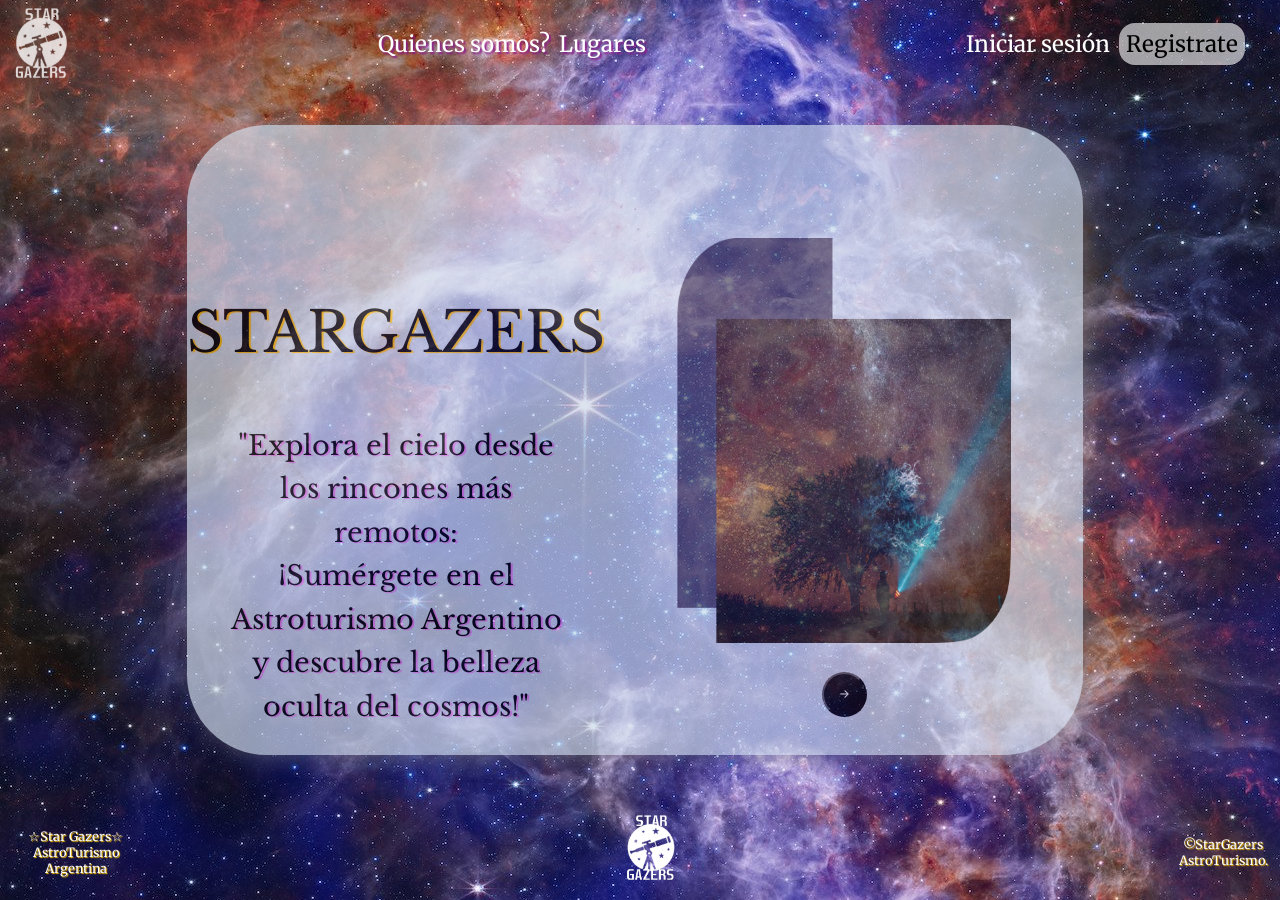
==== index.html @ eba9d480 "Restructuracion de contenido Parte 2 Cambios en contenido de Index y Quienes somos con nuevo orden m" ====
<!DOCTYPE html>
<html lang="en">
  <head>
    <meta charset="UTF-8">
    <meta name="viewport" content="width=device-width, initial-scale=1.0">
    <title>AstroTurismo</title>
    <link rel="stylesheet" href="./styles/index.css">
    <link rel="preconnect" href="https://fonts.googleapis.com">
    <link rel="preconnect" href="https://fonts.gstatic.com" crossorigin>
    <link href="https://fonts.googleapis.com/css2?family=Inter:wght@100..900&family=Merriweather:ital,wght@0,300;0,400;0,700;0,900;1,300;1,400;1,700;1,900&display=swap" rel="stylesheet">
    <link rel="preconnect" href="https://fonts.googleapis.com">
    <link rel="preconnect" href="https://fonts.gstatic.com" crossorigin>
    <link href="https://fonts.googleapis.com/css2?family=Inter:wght@100..900&family=Libre+Baskerville:ital,wght@0,400;0,700;1,400&family=Merriweather:ital,wght@0,300;0,400;0,700;0,900;1,300;1,400;1,700;1,900&display=swap" rel="stylesheet">
    <link rel="icon" href="./images/telescopio.png" sizes="32x32" type="image/png">
  </head>

  <body>
    <!-- CONTENIDO GENERAL DEL HEADER INCLUYENDO AL MISMO NAVBAR DENTRO -->
    <header class="header">
      <a href="index.html"><img class="logo" src="./images/logo1.png" alt=""></a>            
      <ul class="lista1">
        <li><a href="quienes.html">Quienes somos?</a></li>
        <li><a href="lugares.html">Lugares</a></li>
      </ul>
      <ul class="lista2">
        <li><a href="inicioSesion.html">Iniciar sesión</a></li>
        <li id="registro"><a href="registro.html">Registrate</a></li>
      </ul>
    </header>
    <!-- CONTENIDO PRINCIPAL DE NUESTRO HOME-->
    <main>
      <div class="contenido">
        <div class="textoContenido">
          <!--DENTRO DE ESTE DIV ↓, PUEDEN MOSTRARSE TRES TIPOS DE CONTENIDOS MEDIANTE JS-->
          <!--PRIMER CONTENIDO DEL DIV ↓-->
          <div id="pagina1" class="pagina activa">
            <div class="displayContenido">
              <h1 class="tituloPrincipal">STARGAZERS</h1>
              <p class="parrafoPrincipal">
              "Explora el cielo desde los rincones más remotos: <br> ¡Sumérgete en el Astroturismo Argentino y descubre la belleza oculta del cosmos!"</p>
              <button class="btn" onclick="mostrarPagina('pagina2')">→</button>
            </div>
          </div>
          <!--SEGUNDO CONTENIDO DEL DIV ↓-->
          <div id="pagina2" class="pagina">
            <div class="displayContenido">
              <h2>¿Que es el Astroturismo?</h2>
              <p class="segundoParrafo">El astroturismo, es un fenómeno en auge, invita a entusiastas de la astronomía a explorar los misterios del cosmos desde una perspectiva única.<br> Este fascinante turismo combina elementos de naturaleza, cultura y ciencia, ofreciendo experiencias inolvidables para aficionados y expertos por igual.<br><br>
              Los invitamos a ver:<br>"El camino eterno: ESTRELLAS ADENTRO".<br>
              <iframe src="https://www.youtube.com/embed/Oynxc73-itE?si=82ZuGsNWFO3d8r44" title="YouTube video player" frameborder="0" allow="accelerometer; autoplay; clipboard-write; encrypted-media; gyroscope; picture-in-picture; web-share" referrerpolicy="strict-origin-when-cross-origin" allowfullscreen></iframe></p>
              <button class="btn" onclick="mostrarPagina('pagina1')">←</button>
              <button class="btn" onclick="mostrarPagina('pagina3')">→</button>
            </div>
          </div>
          <!--TERCER CONTENIDO DEL DIV ↓-->
          <div id="pagina3" class="pagina">
            <div class="displayContenido">
              <h3>Enlaces recomendados:</h3>
              <ul class="recomendados">
                <li><a href="https://images.nasa.gov/"></a>Libreria de imagenes y videos de la Nasa<br></li>
                <li><a href="https://stellarium-web.org">Stellarium-Web</a><br></li>
                <li><a href="https://play.google.com/store/apps/details?id=com.noctuasoftware.stellarium_free&hl=en">Star Map Stellarium Mobile para android</a><br></li>
                <li><a href="https://play.google.com/store/apps/details?id=com.google.android.stardroid&pcampaignid=web_share">Google SkyMap para android</a><br></li>
                <li><a href="https://play.google.com/store/apps/details?id=com.PYOPYO.StarTracker">StarTracker para android</a><br></li>
              </ul>
              <button class="btn" onclick="mostrarPagina('pagina2')">←</button>
            </div>
          </div>
        </div>
        <!--ESTE DIV CONTIENE LA IMAGEN DE LA DERECHA ↓-->
        <div class="imagenContenido">
          <img src="./images/Group.png" alt="">
        </div>
      </div>
    </main>
    <footer>
      <span class="Contacto">☆Star Gazers☆<br> AstroTurismo<br>  Argentina  </span>
      <img class="logo1" src="./images/logo1.png" alt="">
      <span class="copy2"> ©StarGazers <br> AstroTurismo.</span>
    </footer>

    <script src="./index.js"></script>
  </body>
</html>
---- styles/index.css ----
/*BODY*/
*{
  box-sizing: border-box;
  color: white;
  font-family: "Merriweather", serif;
}
body{
  width: 98vw;
  height: 98.3vh;
  background-image: url(../images/fondolug.jpg);
  background-repeat: repeat-y;
  background-size: cover;
  background-position: center;
} 


/*HEADER*/
.header {
  width: 98vw;
  height: 8vh;
  display: flex;
  justify-content: space-between;
}
.logo{
  width: 4.2em;
  opacity: 80%;
}
header > ul {
  list-style: none;
  padding: 1rem;
  margin: 0;
  display: flex;
  align-items: center;
  justify-content: center;
}
.lista1 {
  font-weight: 450;
  font-size: 2.5vh;
  margin-left: 10vw;
  text-shadow: 2px 2px 2px rgb(138, 26, 138);
}
.lista2 {
  font-weight: 450;
  font-size: 2.5vh;
}
.lista1 li,
.lista2 li {
  margin: 0.5vh;
}
.lista1 a,
.lista2 a {
  text-decoration: none; 
  position: relative; 
  color: #fff;
  text-decoration: none;
}
#registro{
  background-color:rgb(255, 255, 255, 0.6);
  color: black;
  padding:0.8vh;
  border-radius: 1rem;
}
#registro a{
  color: black;
}
.lista1 a::after,
.lista2 a::after {
  content: '';
  position: absolute;
  bottom: 0;
  left: 0;
  width: 0;
  height: 2px;
  background-color: white;
  transition: width 0.3s ease;
  opacity: 65%;
}
.lista1 a:hover::after,
.lista1 a.subrayado-permanente::after {
  width: 100%; 
}


/*MAIN*/
main {
  width: 98vw;
  height: 80vh;
  display: flex;
  justify-content: center;
  align-items: center;
  overflow: auto;
}
.contenido {
  width: 70vw;
  height: 60vh;
  display: flex;
  flex-direction: row;
  justify-content: space-evenly;
  align-items: center;
  background-color: #CFDAE8;
  margin: 10px;
  border-bottom-right-radius: 150px;
  border-top-right-radius: 10px;
  border-top-left-radius: 120px;
  border-bottom-left-radius: 10px;
  box-shadow: 5px 5px 20px rgba(127, 126, 126, 0.681); 
  opacity: 70%;
}
.textoContenido {
  width: 50%;
  height: 100%;
}
.pagina {
  display: none;
  margin:10%;
}
.activa {
  display: block;
}
.displayContenido{
  height: 40vh;
  display: flex;
  flex-direction: row;
  flex-wrap: wrap;
  align-content: space-around;
  align-items: center;
  justify-content: center;
}
.displayContenido > h1,h2,h3{
  text-align: center;
  font-size: 2em;
  font-family: "Libre Baskerville", serif;
  font-weight: 400;
}
.displayContenido > h1{
  font-size: 3.5em;
  margin-bottom: 30px;
  color: black;
  text-shadow: 2px 1px 1px rgb(255, 187, 0);
}
h2{
  margin: 0;
  color:black;
  line-height: 1.6;
  text-shadow: 2px 2px 4px rgb(158, 3, 206);
}
h3{
  margin: 0;
  color:black;
  line-height: 1.6;
  text-shadow: 2px 2px 4px rgb(158, 3, 206);
}
.parrafoPrincipal{
  font-size: 1.7rem ;
  line-height: 1.6;
  text-align: center;
  color: black;
  font-family: "Libre Baskerville", serif;
  font-weight: 400;
  text-shadow: 2px 1px 1px violet;
  margin-bottom: 40px;
}
.segundoParrafo{
  font-size: 1.1em;
  color:rgb(0, 0, 0);
  line-height: 1.1;
  text-shadow: 1px 1px 2px rgba(0, 0, 0, 0.5);
  font-family: "Libre Baskerville", serif;
  font-weight: 400;
}
.segundoParrafo>iframe{
  margin: 5px;
  width: 460px;
  height: 235px;
}
.recomendados{
  display: flex;
  flex-direction: column;
  flex-wrap: wrap;
  align-content: flex-start;
  justify-content: flex-start;
  align-items: flex-start;
  width:100%;
  margin-bottom: 30px;
  color:rgb(0, 0, 0);
  line-height: 1.1;
  text-shadow: 1px 1px 2px rgba(0, 0, 0, 0.5);
  font-size: 1.3em ;
  text-align: center;
  font-family: "Libre Baskerville", serif;
  font-weight: 100;
  text-shadow: 2px 1px 1px black;
}
.btn{
  background-color: black;
  padding: 5px;
  border-radius: 30px;
  margin: 3px;
}
.imagenContenido{
  width: 80vh;
  height: 50vh;
  justify-content: center;
  align-items: center;
  display:flex;
  margin-top: 3%;
  margin-bottom: 3%;
}
.imagenContenido img{
  width: 70%;
  height: 90%;
  margin-top: 6%;
  margin-bottom: 6%;
}

/*FOOTER*/
footer {
  width: 100%;
  margin: 0px 0px 10px 0px;
  height: auto;
  display: flex;
  justify-content: space-between;
  align-items: center;
  position: fixed;
  bottom: 0;
}
.logo1{
  width: 4rem;
}
.Contacto{
  text-align: center;
  margin-left: 20px;
  font-size: 1rem;
}
.copy2{
  text-align: center;
  font-size: 1rem;
  margin-right: 20px;
}


/* MEDIA PARA SCREEN 1465px*/
@media screen and (max-width: 1465px){
  body{
    width: 98vw;
    height: 98vh;
    background-image: url(../images/fondolug.jpg);
    background-position: center; 
    background-size:auto;
  }
  .header ul{
    padding: 1vw;
  }
  .logo{
    opacity: 80%;
  }
  .lista1 {
    font-weight: 450;
    font-size: 2.5vh;
    display: flex;
    margin-left: 0vh;
  }
  .lista2 {
    font-weight: 450;
    font-size: 2.5vh;
    display: flex;
    margin-right: 0vh;
  }

  .contenido {
    width: 70vw;
    height: 70vh;
    display: flex;
    background-color: #CFDAE8;
    margin: 10px;
    border-bottom-right-radius: 80px;
    border-top-right-radius: 80px;
    border-top-left-radius: 80px;
    border-bottom-left-radius: 80px;
    box-shadow: 5px 5px 20px rgba(127, 126, 126, 0.681); 
    opacity: 70%;
}
  .textoContenido{
  width: 100%;
  height: auto;
  }

  .textoContenido h2{
  text-align: center;
  font-size: 2em;
  }

  .imagenContenido{
  width: 99vw;
  height: 50vh;
  }

  .btn{
    background-color: black;
    padding: 5px;
    border-radius: 30px;
    position: fixed;
    right: 32%;
    bottom: 20%;
    width: 5vh;
    height: 5vh;
  }
  .footer{
    width: 98vw;
    height: 7.6vh;
    display: flex;
    justify-content: space-between;
    position: fixed;
    bottom: 1.3vh;
    margin: 1vh;
  }
  .logo1{
    width: 3.9rem;
    margin-bottom: 10px;
  }
  .Contacto{
    text-align: center;
    margin-left: 20px;
    font-size: 0.8rem;
    text-shadow: 1px 1px 1px rgb(253, 199, 2);
  }
  .copy2{
    text-align: center;
    font-size: 0.8rem;
    margin-right: 20px;
    text-shadow: 1px 1px 1px rgb(223, 175, 0);
  }
}
/* MEDIA PARA SCREEN 800px*/
@media screen and (max-width: 850px) { 
  body{
    width: 98vw;
    height: 98vh;
    background-image: url(../images/fondolug.jpg);
    background-position: center; 
    background-size:auto;
  }
  .header ul{
    padding: 1vw;
  }
  .logo{
    opacity: 80%;
  }
  .lista1 {
    font-weight: 450;
    font-size: 2vh;
    display: flex;
    margin-left: 0vh;
  }
  .lista2 {
    font-weight: 450;
    font-size: 1.5vh;
    display: flex;
    margin-right: 0vh;
  }

  .contenido {
    width: 70vw;
    height: 70vh;
    display: flex;
    background-color: #CFDAE8;
    margin: 10px;
    border-bottom-right-radius: 80px;
    border-top-right-radius: 80px;
    border-top-left-radius: 80px;
    border-bottom-left-radius: 80px;
    box-shadow: 5px 5px 20px rgba(127, 126, 126, 0.681); 
    opacity: 70%;
}
  .textoContenido{
  width: 100%;
  height: auto;
  }

  .textoContenido h2{
  text-align: center;
  font-size: 2em;
  }

  .imagenContenido{
  width: 100%;
  height: auto;
  display: none;
  }

  .btn{
    background-color: black;
    padding: 5px;
    border-radius: 30px;
    position: fixed;
    right: 46%;
    bottom: 17%;
    width: 4vh;
    height: 4vh;
  }
  .footer{
    width: 98vw;
    height: 7.6vh;
    display: flex;
    justify-content: space-between;
    position: fixed;
    bottom: 1.3vh;
    margin: 1vh;
  }
  .logo1{
    width: 3.9rem;
    margin-bottom: 10px;
  }
  .Contacto{
    text-align: center;
    margin-left: 20px;
    font-size: 0.8rem;
    text-shadow: 1px 1px 1px rgb(253, 199, 2);
  }
  .copy2{
    text-align: center;
    font-size: 0.8rem;
    margin-right: 20px;
    text-shadow: 1px 1px 1px rgb(223, 175, 0);
  }
}
/* MEDIA PARA SCREEN 380px*/
@media screen and (max-width: 380px){
    .textoContenido h2{
    text-align: center;
    font-size: 1.7em;
    }
    .parrafoPrincipal{
      font-size:1.4rem ;
      line-height: 1.3;
      text-align: center;
      color: black;
      font-family: "Libre Baskerville", serif;
      font-weight: 400;
      text-shadow: 2px 1px 1px violet;
      margin-bottom: 5px;
      }
}
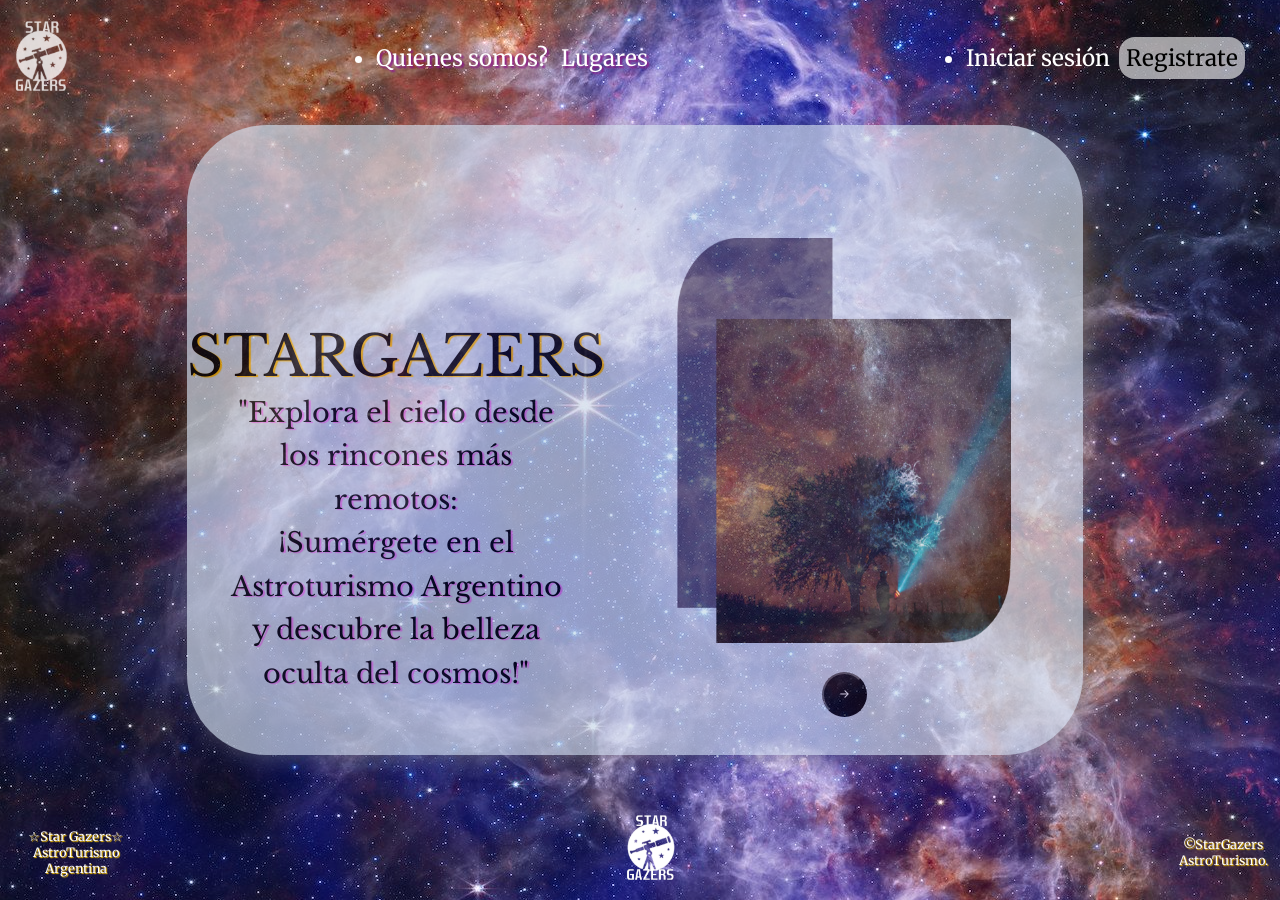
==== commit 832ece0d: "Restructuracion Responsive Parte1 Restructuracion Responsive Parte1 Arreglo en tamaño ancho de body " ====
--- a/index.html
+++ b/index.html
@@ -1,5 +1,5 @@
 <!DOCTYPE html>
-<html lang="en">
+<html lang="es">
   <head>
     <meta charset="UTF-8">
     <meta name="viewport" content="width=device-width, initial-scale=1.0">
@@ -17,15 +17,17 @@
   <body>
     <!-- CONTENIDO GENERAL DEL HEADER INCLUYENDO AL MISMO NAVBAR DENTRO -->
     <header class="header">
-      <a href="index.html"><img class="logo" src="./images/logo1.png" alt=""></a>            
-      <ul class="lista1">
-        <li><a href="quienes.html">Quienes somos?</a></li>
-        <li><a href="lugares.html">Lugares</a></li>
-      </ul>
-      <ul class="lista2">
-        <li><a href="inicioSesion.html">Iniciar sesión</a></li>
-        <li id="registro"><a href="registro.html">Registrate</a></li>
-      </ul>
+      <div class="navbar">
+        <a href="index.html"><img class="logo" src="./images/logo1.png" alt="logoStarGazers"></a>            
+        <ul class="lista1">
+          <li><a href="quienes.html">Quienes somos?</a></li>
+          <li><a href="lugares.html">Lugares</a></li>
+        </ul>
+        <ul class="lista2">
+          <li><a href="inicioSesion.html">Iniciar sesión</a></li>
+          <li id="registro"><a href="registro.html">Registrate</a></li>
+        </ul>
+      </div>
     </header>
     <!-- CONTENIDO PRINCIPAL DE NUESTRO HOME-->
     <main>
@@ -47,7 +49,7 @@
               <h2>¿Que es el Astroturismo?</h2>
               <p class="segundoParrafo">El astroturismo, es un fenómeno en auge, invita a entusiastas de la astronomía a explorar los misterios del cosmos desde una perspectiva única.<br> Este fascinante turismo combina elementos de naturaleza, cultura y ciencia, ofreciendo experiencias inolvidables para aficionados y expertos por igual.<br><br>
               Los invitamos a ver:<br>"El camino eterno: ESTRELLAS ADENTRO".<br>
-              <iframe src="https://www.youtube.com/embed/Oynxc73-itE?si=82ZuGsNWFO3d8r44" title="YouTube video player" frameborder="0" allow="accelerometer; autoplay; clipboard-write; encrypted-media; gyroscope; picture-in-picture; web-share" referrerpolicy="strict-origin-when-cross-origin" allowfullscreen></iframe></p>
+              <iframe src="https://www.youtube.com/embed/Oynxc73-itE?si=82ZuGsNWFO3d8r44" title="elCaminoEterno" allow="accelerometer; autoplay; clipboard-write; encrypted-media; gyroscope; picture-in-picture; web-share" referrerpolicy="strict-origin-when-cross-origin" allowfullscreen></iframe></p>
               <button class="btn" onclick="mostrarPagina('pagina1')">←</button>
               <button class="btn" onclick="mostrarPagina('pagina3')">→</button>
             </div>
@@ -56,12 +58,16 @@
           <div id="pagina3" class="pagina">
             <div class="displayContenido">
               <h3>Enlaces recomendados:</h3>
-              <ul class="recomendados">
-                <li><a href="https://images.nasa.gov/"></a>Libreria de imagenes y videos de la Nasa<br></li>
-                <li><a href="https://stellarium-web.org">Stellarium-Web</a><br></li>
-                <li><a href="https://play.google.com/store/apps/details?id=com.noctuasoftware.stellarium_free&hl=en">Star Map Stellarium Mobile para android</a><br></li>
-                <li><a href="https://play.google.com/store/apps/details?id=com.google.android.stardroid&pcampaignid=web_share">Google SkyMap para android</a><br></li>
-                <li><a href="https://play.google.com/store/apps/details?id=com.PYOPYO.StarTracker">StarTracker para android</a><br></li>
+              <ul>
+                <li class="itemContenido"><a href="https://www.argentina.gob.ar/ciencia/conae">CONAE</a>: Comisión Nacional de Actividades Espaciales.<br></li>            
+                <li class="itemContenido"><a href="https://stellarium-web.org">Stellarium.org</a>: Planetario OpenSource.<br></li>
+                <li class="itemContenido"><a href="https://stellarium-web.org">Stellarium-Web</a>: Version Online.<br></li>
+                <li class="itemContenido"><a href="https://play.google.com/store/apps/details?id=com.noctuasoftware.stellarium_free&hl=en">Star Map Stellarium</a>: Version Mobile.<br></li>
+                <li class="itemContenido"><a href="https://play.google.com/store/apps/details?id=com.PYOPYO.StarTracker">StarTracker</a>: App para android.<br></li>
+                <li class="itemContenido"><a href="https://play.google.com/store/apps/details?id=com.runar.issdetector&pcampaignid=web_share">ISS Detector</a>: Detector de EEI.<br></li>
+                <li class="itemContenido"><a href="https://www.lightpollutionmap.info/s/llDLucuwqUicuhYwg4ukg">LightPollutionMap</a>: Mapa Online de contaminación lumínica.<br></li>
+                <li class="itemContenido"><a href="https://images.nasa.gov/">NASA</a>: libreria de imagenes y videos.<br></li>
+                <li class="itemContenido"><a href="https://spacedashboard.com/">NASA-SD</a>: Space Dashboard<br></li>
               </ul>
               <button class="btn" onclick="mostrarPagina('pagina2')">←</button>
             </div>
@@ -69,13 +75,13 @@
         </div>
         <!--ESTE DIV CONTIENE LA IMAGEN DE LA DERECHA ↓-->
         <div class="imagenContenido">
-          <img src="./images/Group.png" alt="">
+          <img src="./images/Group.png" alt="imageOfGroup">
         </div>
       </div>
     </main>
     <footer>
       <span class="Contacto">☆Star Gazers☆<br> AstroTurismo<br>  Argentina  </span>
-      <img class="logo1" src="./images/logo1.png" alt="">
+      <img class="logo1" src="./images/logo1.png" alt="logoStarGazers">
       <span class="copy2"> ©StarGazers <br> AstroTurismo.</span>
     </footer>
 
--- a/styles/index.css
+++ b/styles/index.css
@@ -5,43 +5,44 @@
   font-family: "Merriweather", serif;
 }
 body{
-  width: 98vw;
-  height: 98.3vh;
   background-image: url(../images/fondolug.jpg);
   background-repeat: repeat-y;
   background-size: cover;
   background-position: center;
 } 
 
-
 /*HEADER*/
 .header {
-  width: 98vw;
   height: 8vh;
   display: flex;
   justify-content: space-between;
+}
+.navbar{
+  width: 100%;
+  height: 70px;
+  margin-top: 15px;
+  display: flex;
+  justify-content: space-between;
+  align-items: center;
 }
 .logo{
   width: 4.2em;
   opacity: 80%;
 }
-header > ul {
-  list-style: none;
-  padding: 1rem;
-  margin: 0;
-  display: flex;
-  align-items: center;
-  justify-content: center;
-}
 .lista1 {
+  width: 25%;
   font-weight: 450;
   font-size: 2.5vh;
-  margin-left: 10vw;
   text-shadow: 2px 2px 2px rgb(138, 26, 138);
+  display: flex;
+  justify-content: space-evenly;
 }
 .lista2 {
+  display: flex;
+  justify-content: flex-end;
+  align-items: center;
   font-weight: 450;
-  font-size: 2.5vh;
+  font-size: 2.0vh;
 }
 .lista1 li,
 .lista2 li {
@@ -112,7 +113,7 @@
 }
 .pagina {
   display: none;
-  margin:10%;
+  margin: 10%;
 }
 .activa {
   display: block;
@@ -125,6 +126,7 @@
   align-content: space-around;
   align-items: center;
   justify-content: center;
+  margin-top: 10vh;
 }
 .displayContenido > h1,h2,h3{
   text-align: center;
@@ -134,20 +136,19 @@
 }
 .displayContenido > h1{
   font-size: 3.5em;
-  margin-bottom: 30px;
+  margin-bottom: 3rem;
   color: black;
   text-shadow: 2px 1px 1px rgb(255, 187, 0);
 }
 h2{
-  margin: 0;
   color:black;
-  line-height: 1.6;
   text-shadow: 2px 2px 4px rgb(158, 3, 206);
+  margin-bottom: 1vh;
+  margin-top: 0;
 }
 h3{
   margin: 0;
   color:black;
-  line-height: 1.6;
   text-shadow: 2px 2px 4px rgb(158, 3, 206);
 }
 .parrafoPrincipal{
@@ -158,38 +159,44 @@
   font-family: "Libre Baskerville", serif;
   font-weight: 400;
   text-shadow: 2px 1px 1px violet;
-  margin-bottom: 40px;
+  margin-top: -3rem;
 }
 .segundoParrafo{
   font-size: 1.1em;
   color:rgb(0, 0, 0);
   line-height: 1.1;
+  text-align: center;
   text-shadow: 1px 1px 2px rgba(0, 0, 0, 0.5);
   font-family: "Libre Baskerville", serif;
   font-weight: 400;
+  margin: 0;
 }
 .segundoParrafo>iframe{
-  margin: 5px;
+  margin: 1.5px;
   width: 460px;
   height: 235px;
 }
-.recomendados{
+.displayContenido>ul{
   display: flex;
   flex-direction: column;
   flex-wrap: wrap;
-  align-content: flex-start;
-  justify-content: flex-start;
   align-items: flex-start;
   width:100%;
   margin-bottom: 30px;
-  color:rgb(0, 0, 0);
-  line-height: 1.1;
+  line-height:1.8;
+  font-size: 1.3em;
+  font-weight: 100;
+}
+.itemContenido{
+  color: black;
+  font-size: 1.3rem ;
+  color: black;
   text-shadow: 1px 1px 2px rgba(0, 0, 0, 0.5);
-  font-size: 1.3em ;
-  text-align: center;
   font-family: "Libre Baskerville", serif;
-  font-weight: 100;
-  text-shadow: 2px 1px 1px black;
+}
+.itemContenido>a{
+  color: black;
+  font-family: "Libre Baskerville", serif;
 }
 .btn{
   background-color: black;
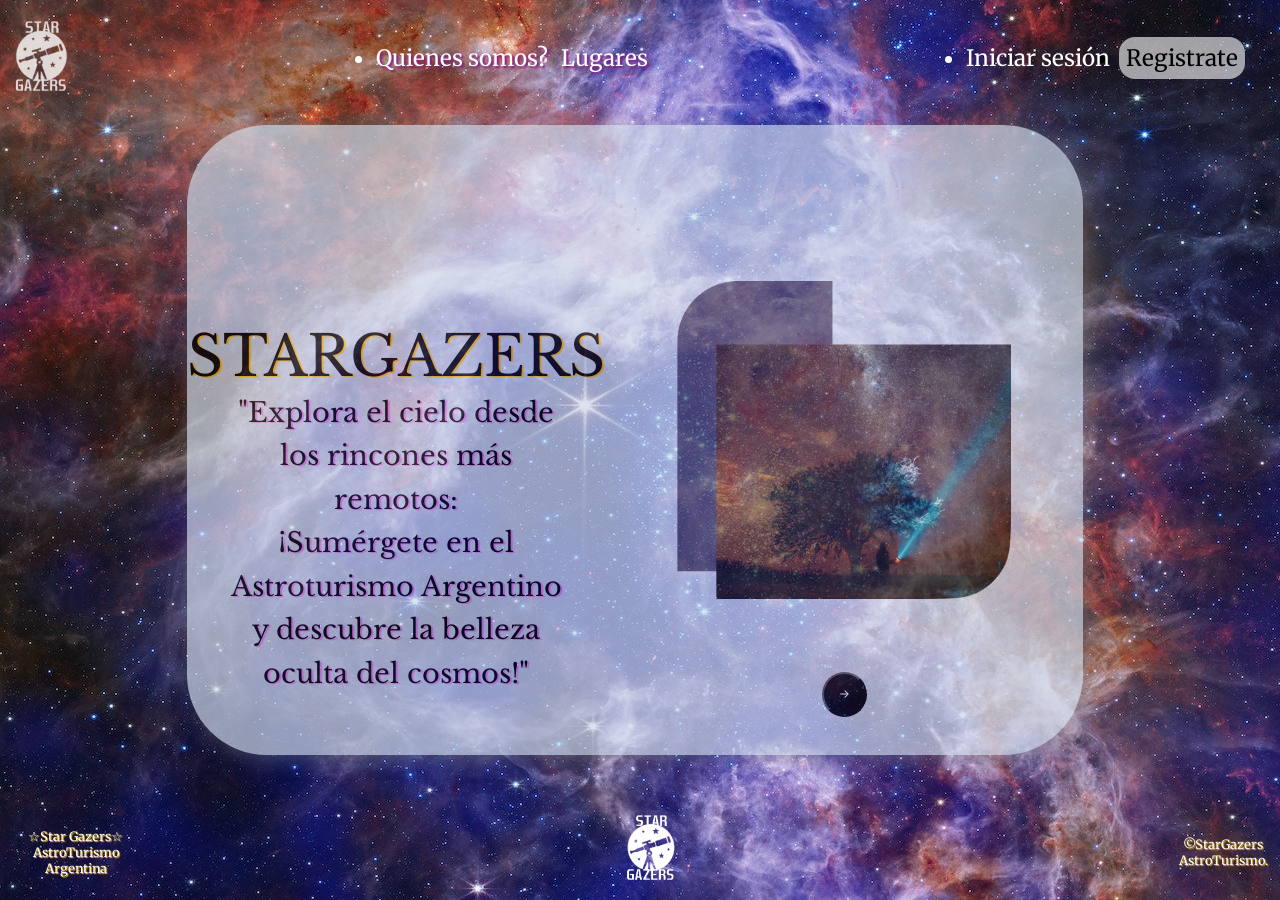
==== commit 7ec1cfd8: "Restructuracion Responsive Parte3 Restructuracion Responsive Parte3 Arreglo general responsive en In" ====
--- a/index.html
+++ b/index.html
@@ -32,8 +32,8 @@
     <!-- CONTENIDO PRINCIPAL DE NUESTRO HOME-->
     <main>
       <div class="contenido">
-        <div class="textoContenido">
-          <!--DENTRO DE ESTE DIV ↓, PUEDEN MOSTRARSE TRES TIPOS DE CONTENIDOS MEDIANTE JS-->
+        <!--DENTRO DE ESTE DIV ↓, PUEDEN MOSTRARSE TRES TIPOS DE CONTENIDOS MEDIANTE JS-->
+        <div class="textoContenido"> 
           <!--PRIMER CONTENIDO DEL DIV ↓-->
           <div id="pagina1" class="pagina activa">
             <div class="displayContenido">
@@ -58,16 +58,16 @@
           <div id="pagina3" class="pagina">
             <div class="displayContenido">
               <h3>Enlaces recomendados:</h3>
-              <ul>
-                <li class="itemContenido"><a href="https://www.argentina.gob.ar/ciencia/conae">CONAE</a>: Comisión Nacional de Actividades Espaciales.<br></li>            
-                <li class="itemContenido"><a href="https://stellarium-web.org">Stellarium.org</a>: Planetario OpenSource.<br></li>
-                <li class="itemContenido"><a href="https://stellarium-web.org">Stellarium-Web</a>: Version Online.<br></li>
-                <li class="itemContenido"><a href="https://play.google.com/store/apps/details?id=com.noctuasoftware.stellarium_free&hl=en">Star Map Stellarium</a>: Version Mobile.<br></li>
-                <li class="itemContenido"><a href="https://play.google.com/store/apps/details?id=com.PYOPYO.StarTracker">StarTracker</a>: App para android.<br></li>
-                <li class="itemContenido"><a href="https://play.google.com/store/apps/details?id=com.runar.issdetector&pcampaignid=web_share">ISS Detector</a>: Detector de EEI.<br></li>
-                <li class="itemContenido"><a href="https://www.lightpollutionmap.info/s/llDLucuwqUicuhYwg4ukg">LightPollutionMap</a>: Mapa Online de contaminación lumínica.<br></li>
-                <li class="itemContenido"><a href="https://images.nasa.gov/">NASA</a>: libreria de imagenes y videos.<br></li>
-                <li class="itemContenido"><a href="https://spacedashboard.com/">NASA-SD</a>: Space Dashboard<br></li>
+              <ul class="listaRecomendados">
+                <li class="itemListaRecomendados"><a href="https://www.argentina.gob.ar/ciencia/conae">CONAE</a>: Comisión Nacional de Actividades Espaciales.<br></li>            
+                <li class="itemListaRecomendados"><a href="https://stellarium-web.org">Stellarium.org</a>: Planetario OpenSource.<br></li>
+                <li class="itemListaRecomendados"><a href="https://stellarium-web.org">Stellarium-Web</a>: Version Online.<br></li>
+                <li class="itemListaRecomendados"><a href="https://play.google.com/store/apps/details?id=com.noctuasoftware.stellarium_free&hl=en">Star Map Stellarium</a>: Version Mobile.<br></li>
+                <li class="itemListaRecomendados"><a href="https://play.google.com/store/apps/details?id=com.PYOPYO.StarTracker">StarTracker</a>: App para android.<br></li>
+                <li class="itemListaRecomendados"><a href="https://play.google.com/store/apps/details?id=com.runar.issdetector&pcampaignid=web_share">ISS Detector</a>: Detector de EEI.<br></li>
+                <li class="itemListaRecomendados"><a href="https://www.lightpollutionmap.info/s/llDLucuwqUicuhYwg4ukg">LightPollutionMap</a>: Mapa Online de contaminación lumínica.<br></li>
+                <li class="itemListaRecomendados"><a href="https://images.nasa.gov/">NASA</a>: libreria de imagenes y videos.<br></li>
+                <li class="itemListaRecomendados"><a href="https://spacedashboard.com/">NASA-SD</a>: Space Dashboard<br></li>
               </ul>
               <button class="btn" onclick="mostrarPagina('pagina2')">←</button>
             </div>
--- a/styles/index.css
+++ b/styles/index.css
@@ -81,7 +81,6 @@
   width: 100%; 
 }
 
-
 /*MAIN*/
 main {
   width: 98vw;
@@ -92,8 +91,8 @@
   overflow: auto;
 }
 .contenido {
-  width: 70vw;
-  height: 60vh;
+  width: 75vw;
+  height: 65vh;
   display: flex;
   flex-direction: row;
   justify-content: space-evenly;
@@ -105,10 +104,10 @@
   border-top-left-radius: 120px;
   border-bottom-left-radius: 10px;
   box-shadow: 5px 5px 20px rgba(127, 126, 126, 0.681); 
-  opacity: 70%;
+  opacity: 90%;
 }
 .textoContenido {
-  width: 50%;
+  width: 60%;
   height: 100%;
 }
 .pagina {
@@ -176,25 +175,21 @@
   width: 460px;
   height: 235px;
 }
-.displayContenido>ul{
-  display: flex;
-  flex-direction: column;
-  flex-wrap: wrap;
-  align-items: flex-start;
+.listaRecomendados{
   width:100%;
   margin-bottom: 30px;
-  line-height:1.8;
-  font-size: 1.3em;
+  line-height: 1.5;
+  font-size: 1vw;
   font-weight: 100;
 }
-.itemContenido{
+.itemListaRecomendados{
   color: black;
   font-size: 1.3rem ;
   color: black;
   text-shadow: 1px 1px 2px rgba(0, 0, 0, 0.5);
   font-family: "Libre Baskerville", serif;
 }
-.itemContenido>a{
+.itemListaRecomendados>a{
   color: black;
   font-family: "Libre Baskerville", serif;
 }
@@ -205,17 +200,17 @@
   margin: 3px;
 }
 .imagenContenido{
-  width: 80vh;
-  height: 50vh;
-  justify-content: center;
-  align-items: center;
-  display:flex;
+  width: 60%;
   margin-top: 3%;
   margin-bottom: 3%;
+  display: flex;
+  flex-direction: column;
+  flex-wrap: nowrap;
+  align-items: center;
+  justify-content: center;
 }
 .imagenContenido img{
   width: 70%;
-  height: 90%;
   margin-top: 6%;
   margin-bottom: 6%;
 }
@@ -244,6 +239,9 @@
   font-size: 1rem;
   margin-right: 20px;
 }
+
+
+
 
 
 /* MEDIA PARA SCREEN 1465px*/
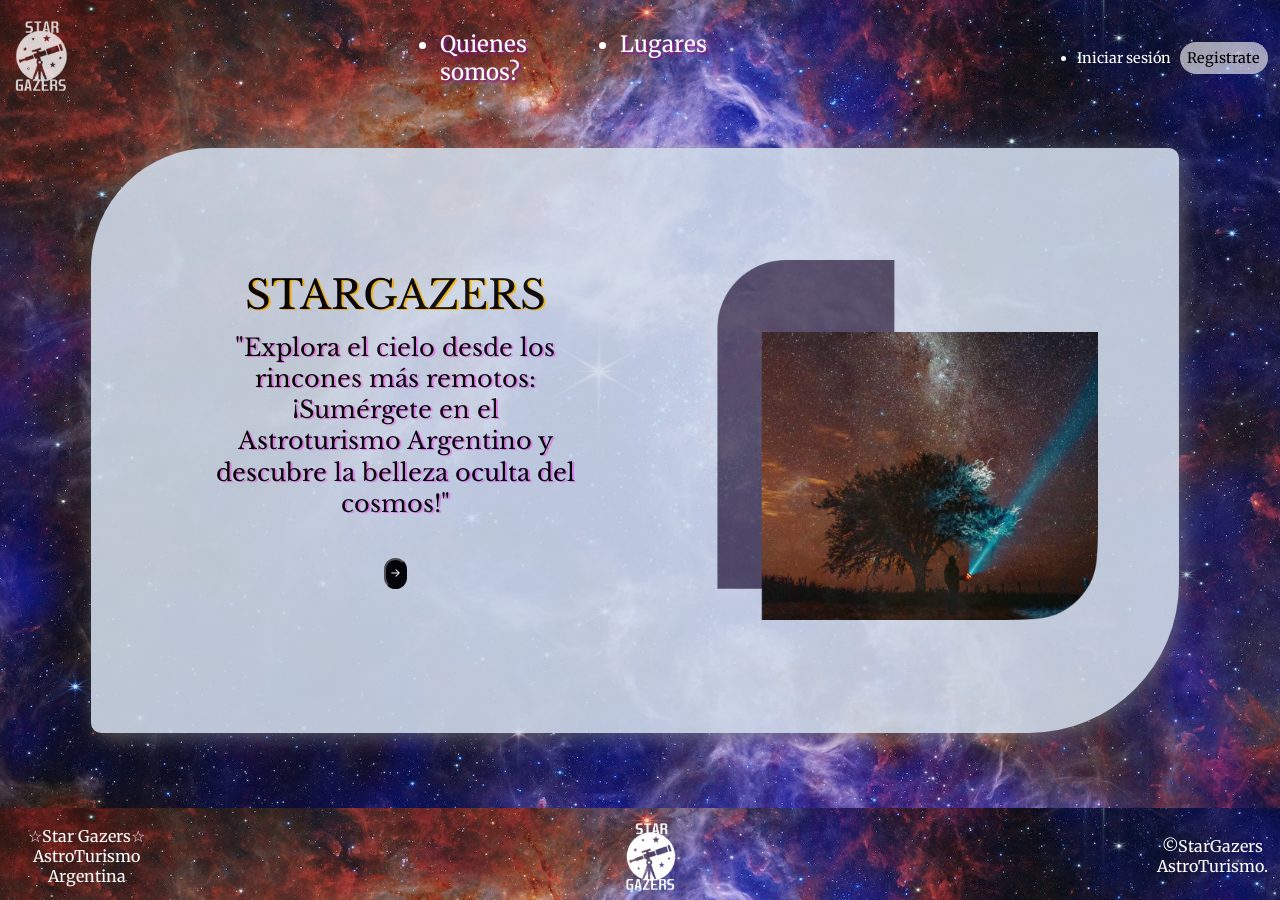
==== commit 1b2e15f1: "Corrección de navbar Corrección de navbar" ====
--- a/index.html
+++ b/index.html
@@ -14,7 +14,7 @@
     <link rel="icon" href="./images/telescopio.png" sizes="32x32" type="image/png">
   </head>
 
-  <body>
+<body>
     <!-- CONTENIDO GENERAL DEL HEADER INCLUYENDO AL MISMO NAVBAR DENTRO -->
     <header class="header">
       <div class="navbar">
@@ -86,5 +86,5 @@
     </footer>
 
     <script src="./index.js"></script>
-  </body>
+</body>
 </html>
--- a/styles/index.css
+++ b/styles/index.css
@@ -1,23 +1,22 @@
 /*BODY*/
-*{
+* {
   box-sizing: border-box;
   color: white;
   font-family: "Merriweather", serif;
 }
-body{
+body {
   background-image: url(../images/fondolug.jpg);
   background-repeat: repeat-y;
   background-size: cover;
   background-position: center;
-} 
-
+}
 /*HEADER*/
 .header {
   height: 8vh;
   display: flex;
   justify-content: space-between;
 }
-.navbar{
+.navbar {
   width: 100%;
   height: 70px;
   margin-top: 15px;
@@ -25,43 +24,45 @@
   justify-content: space-between;
   align-items: center;
 }
-.logo{
+.logo {
   width: 4.2em;
   opacity: 80%;
 }
 .lista1 {
   width: 25%;
   font-weight: 450;
-  font-size: 2.5vh;
+  font-size: 1.5em;
   text-shadow: 2px 2px 2px rgb(138, 26, 138);
   display: flex;
-  justify-content: space-evenly;
+  justify-content: space-between;
 }
 .lista2 {
   display: flex;
   justify-content: flex-end;
   align-items: center;
   font-weight: 450;
-  font-size: 2.0vh;
+  font-size: 1em;
 }
 .lista1 li,
 .lista2 li {
   margin: 0.5vh;
 }
+
 .lista1 a,
 .lista2 a {
   text-decoration: none; 
   position: relative; 
   color: #fff;
   text-decoration: none;
-}
-#registro{
+  display: flex;
+}
+#registro {
   background-color:rgb(255, 255, 255, 0.6);
   color: black;
   padding:0.8vh;
   border-radius: 1rem;
 }
-#registro a{
+#registro a {
   color: black;
 }
 .lista1 a::after,
@@ -80,7 +81,6 @@
 .lista1 a.subrayado-permanente::after {
   width: 100%; 
 }
-
 /*MAIN*/
 main {
   width: 98vw;
@@ -105,6 +105,7 @@
   border-bottom-left-radius: 10px;
   box-shadow: 5px 5px 20px rgba(127, 126, 126, 0.681); 
   opacity: 90%;
+  transition: 1.5s;
 }
 .textoContenido {
   width: 60%;
@@ -117,7 +118,7 @@
 .activa {
   display: block;
 }
-.displayContenido{
+.displayContenido {
   height: 40vh;
   display: flex;
   flex-direction: row;
@@ -132,12 +133,14 @@
   font-size: 2em;
   font-family: "Libre Baskerville", serif;
   font-weight: 400;
+  transition: 1.5s;
 }
 .displayContenido > h1{
   font-size: 3.5em;
   margin-bottom: 3rem;
   color: black;
   text-shadow: 2px 1px 1px rgb(255, 187, 0);
+  
 }
 h2{
   color:black;
@@ -178,18 +181,18 @@
 .listaRecomendados{
   width:100%;
   margin-bottom: 30px;
-  line-height: 1.5;
-  font-size: 1vw;
+}
+.itemListaRecomendados{
+  font-size: 1.0em;
+  line-height: 1.9;
   font-weight: 100;
-}
-.itemListaRecomendados{
-  color: black;
-  font-size: 1.3rem ;
-  color: black;
   text-shadow: 1px 1px 2px rgba(0, 0, 0, 0.5);
   font-family: "Libre Baskerville", serif;
+  color: black;
+  transition: 1s;
 }
 .itemListaRecomendados>a{
+  font-size: 1.0em;
   color: black;
   font-family: "Libre Baskerville", serif;
 }
@@ -214,7 +217,6 @@
   margin-top: 6%;
   margin-bottom: 6%;
 }
-
 /*FOOTER*/
 footer {
   width: 100%;
@@ -239,210 +241,130 @@
   font-size: 1rem;
   margin-right: 20px;
 }
+/* MEDIA PARA SCREEN 1465px */
+@media screen and (max-width: 1465px){
+  .lista1 {
+    font-size: 1.4em;
+  }
+  .lista2 {
+    font-size: 0.9em;
+  }
+  .contenido {
+    width: 85vw;
+  }
+  .textoContenido{
+    width: 60%;
+    height: 100%;
+  }
+  .displayContenido{
+    margin-left: 5vw;
+  }
+  .displayContenido > h1{
+    transition: 1.5s;
+    font-size: 2.5em;
+  }
+  .displayContenido > h2,h3{
+    transition: 1.5s;
+    font-size: 1.8em;
+  }
+  .parrafoPrincipal{
+    font-size: 1.5rem ;
+    line-height: 1.3;
+  }
+  .segundoParrafo{
+    font-size: 1em;
+  }
+  .segundoParrafo>iframe{
+    width: 440px;
+    height: 215px;
+  }
+  .itemListaRecomendados{
+    font-size: 0.9em;
+    line-height: 1.5;
+  }
 
+}
+/* MEDIA PARA SCREEN 850px*/
+@media screen and (max-width: 850px) { 
+  .lista1 {
+    font-size: 1em;
+  }
+  .lista2 {
+    font-size: 0.9em;
+    flex-direction: column;
+  }
+  .contenido {
+    width: 85vw;
+    height: 60vh;
+  }
+  .textoContenido {
+    width: 60%;
+    height: 100%;
+  }
+  .displayContenido{
+    margin-top: 5px;
+    margin-left: 0;
+  }
+  .displayContenido > h1{
+    margin-top: 10px;
+    font-size: 2.3em;
+  }
+  .displayContenido > h2,h3{
+    transition: 1.5s;
+    font-size: 1.6em;
+  }
+  .imagenContenido{
+    display: none;
+  }
 
-
-
-
-/* MEDIA PARA SCREEN 1465px*/
-@media screen and (max-width: 1465px){
-  body{
-    width: 98vw;
-    height: 98vh;
-    background-image: url(../images/fondolug.jpg);
-    background-position: center; 
-    background-size:auto;
-  }
-  .header ul{
-    padding: 1vw;
-  }
-  .logo{
-    opacity: 80%;
-  }
+}
+/* MEDIA PARA SCREEN 540px*/
+@media screen and (max-width: 540px){
   .lista1 {
-    font-weight: 450;
-    font-size: 2.5vh;
+    flex-direction: column;
+  }
+  .contenido{
+    width: 98%;
+  }
+  .textoContenido {
+    width: 95%;
+    height: 100%;
+  }
+  .displayContenido{
     display: flex;
-    margin-left: 0vh;
-  }
-  .lista2 {
-    font-weight: 450;
-    font-size: 2.5vh;
-    display: flex;
-    margin-right: 0vh;
-  }
-
-  .contenido {
-    width: 70vw;
-    height: 70vh;
-    display: flex;
-    background-color: #CFDAE8;
-    margin: 10px;
-    border-bottom-right-radius: 80px;
-    border-top-right-radius: 80px;
-    border-top-left-radius: 80px;
-    border-bottom-left-radius: 80px;
-    box-shadow: 5px 5px 20px rgba(127, 126, 126, 0.681); 
-    opacity: 70%;
-}
-  .textoContenido{
-  width: 100%;
-  height: auto;
-  }
-
-  .textoContenido h2{
-  text-align: center;
-  font-size: 2em;
-  }
-
-  .imagenContenido{
-  width: 99vw;
-  height: 50vh;
-  }
-
-  .btn{
-    background-color: black;
-    padding: 5px;
-    border-radius: 30px;
-    position: fixed;
-    right: 32%;
-    bottom: 20%;
-    width: 5vh;
-    height: 5vh;
-  }
-  .footer{
-    width: 98vw;
-    height: 7.6vh;
-    display: flex;
-    justify-content: space-between;
-    position: fixed;
-    bottom: 1.3vh;
-    margin: 1vh;
-  }
-  .logo1{
-    width: 3.9rem;
-    margin-bottom: 10px;
-  }
-  .Contacto{
-    text-align: center;
-    margin-left: 20px;
-    font-size: 0.8rem;
-    text-shadow: 1px 1px 1px rgb(253, 199, 2);
-  }
-  .copy2{
-    text-align: center;
-    font-size: 0.8rem;
-    margin-right: 20px;
-    text-shadow: 1px 1px 1px rgb(223, 175, 0);
-  }
-}
-/* MEDIA PARA SCREEN 800px*/
-@media screen and (max-width: 850px) { 
-  body{
-    width: 98vw;
-    height: 98vh;
-    background-image: url(../images/fondolug.jpg);
-    background-position: center; 
-    background-size:auto;
-  }
-  .header ul{
-    padding: 1vw;
-  }
-  .logo{
-    opacity: 80%;
-  }
-  .lista1 {
-    font-weight: 450;
-    font-size: 2vh;
-    display: flex;
-    margin-left: 0vh;
-  }
-  .lista2 {
-    font-weight: 450;
-    font-size: 1.5vh;
-    display: flex;
-    margin-right: 0vh;
-  }
-
-  .contenido {
-    width: 70vw;
-    height: 70vh;
-    display: flex;
-    background-color: #CFDAE8;
-    margin: 10px;
-    border-bottom-right-radius: 80px;
-    border-top-right-radius: 80px;
-    border-top-left-radius: 80px;
-    border-bottom-left-radius: 80px;
-    box-shadow: 5px 5px 20px rgba(127, 126, 126, 0.681); 
-    opacity: 70%;
-}
-  .textoContenido{
-  width: 100%;
-  height: auto;
-  }
-
-  .textoContenido h2{
-  text-align: center;
-  font-size: 2em;
-  }
-
-  .imagenContenido{
-  width: 100%;
-  height: auto;
-  display: none;
-  }
-
-  .btn{
-    background-color: black;
-    padding: 5px;
-    border-radius: 30px;
-    position: fixed;
-    right: 46%;
-    bottom: 17%;
-    width: 4vh;
-    height: 4vh;
-  }
-  .footer{
-    width: 98vw;
-    height: 7.6vh;
-    display: flex;
-    justify-content: space-between;
-    position: fixed;
-    bottom: 1.3vh;
-    margin: 1vh;
-  }
-  .logo1{
-    width: 3.9rem;
-    margin-bottom: 10px;
-  }
-  .Contacto{
-    text-align: center;
-    margin-left: 20px;
-    font-size: 0.8rem;
-    text-shadow: 1px 1px 1px rgb(253, 199, 2);
-  }
-  .copy2{
-    text-align: center;
-    font-size: 0.8rem;
-    margin-right: 20px;
-    text-shadow: 1px 1px 1px rgb(223, 175, 0);
-  }
-}
-/* MEDIA PARA SCREEN 380px*/
-@media screen and (max-width: 380px){
-    .textoContenido h2{
-    text-align: center;
-    font-size: 1.7em;
-    }
-    .parrafoPrincipal{
-      font-size:1.4rem ;
-      line-height: 1.3;
-      text-align: center;
-      color: black;
-      font-family: "Libre Baskerville", serif;
-      font-weight: 400;
-      text-shadow: 2px 1px 1px violet;
-      margin-bottom: 5px;
-      }
-}+    flex-direction: row;
+    flex-wrap: wrap;
+    align-items: center;
+    justify-content: center;
+    width: 100%;
+  }
+  .displayContenido > h1{
+    font-size: 2.0em;
+    margin-top: 5vh;
+  }
+  .displayContenido > h2,h3{
+    font-size: 1.5em;
+  }
+  .parrafoPrincipal{
+    font-size: 1.4rem;
+    line-height: 1;
+    width: 100%;
+    margin-top: 2vh;
+  }
+  .segundoParrafo{
+    font-size: 8.em;
+  }
+  .segundoParrafo>iframe{
+    margin: 1.5px;
+    width: 300px;
+    height: 200px;
+    border-bottom-right-radius: 120px;
+    border-top-right-radius: 10px;
+    border-top-left-radius: 10px;
+    border-bottom-left-radius: 10px;
+  }
+  .listaRecomendados{
+    width: 90vw;
+    margin-bottom: 30px;
+  }  
+}
